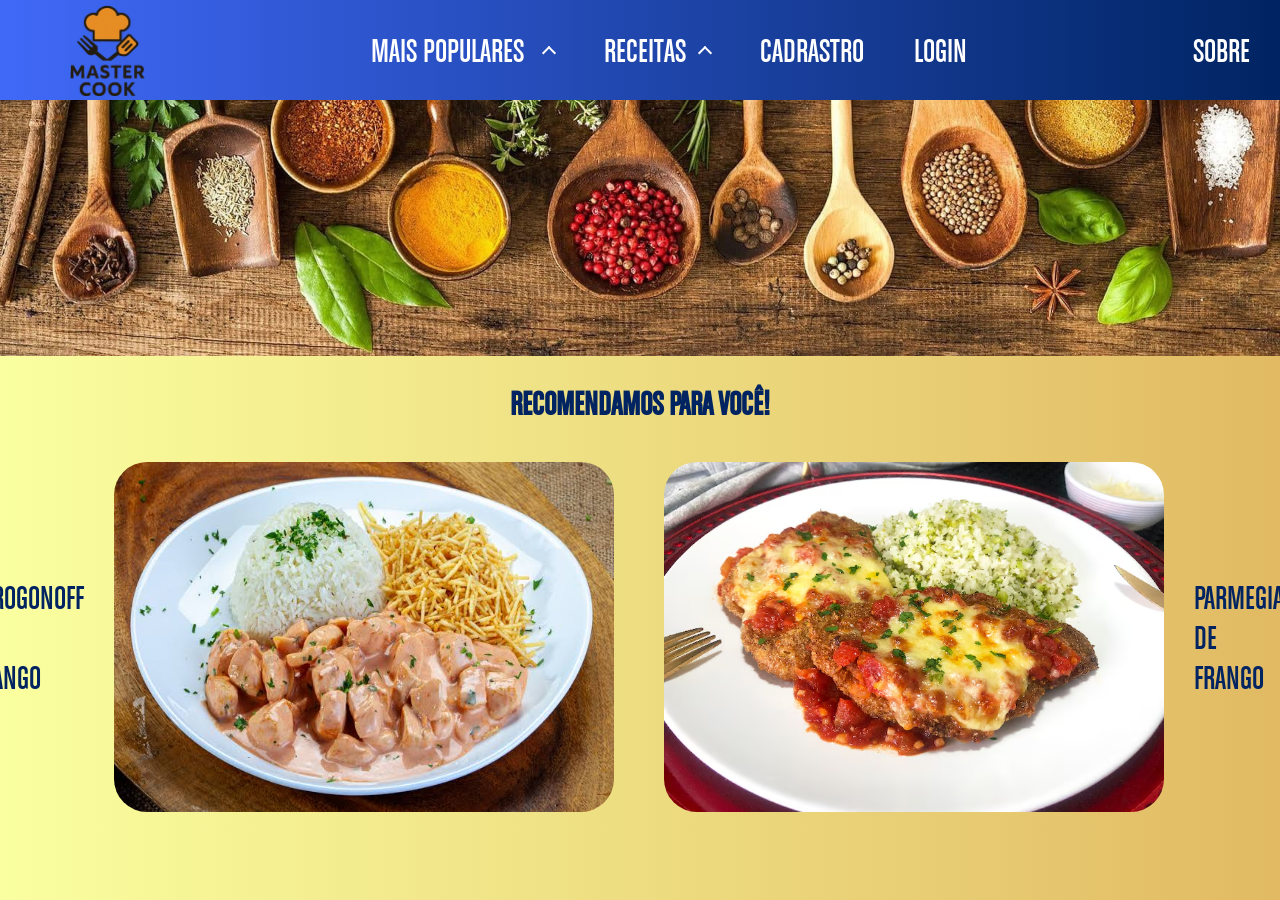
==== index.html @ 94885a42 "atualizações" ====
<!DOCTYPE html>
<html lang="pt-br">
<head>
    <link rel="stylesheet" href="/indexcustom.css">
    <meta charset="UTF-8">
    <meta name="viewport" content="width=device-width, initial-scale=1.0">
    <title>Master Cook</title>
    <link rel="icon" href="/img/logo-receita.avif">
</head>
<body>
    
    <nav class="menu-container">
        <ul class="menu">
                <li><a href="#"><img src="/img/logo-site.png" alt="Logo Principal do Site - Master Cook"></a></li>
                <li>
                    <a class="menu_populares" href="#" onclick="abrirSubMenu('menu_populares')">MAIS POPULARES <span class="seta"></span></a>
                    <ul class="submenu">
                        <li><a href="pages/maispopu.html">TODOS</a></li>
                        <li><a href="#">SIMPLES</a></li>
                    </ul>
                </li>

                <li>
                    <a class="menu_receitas" href="#" onclick="abrirSubMenu('menu_receitas')">RECEITAS<span class="seta" ></span> </a>
                    <ul class="submenu ">
                        <li><a href="#">PRATOS</a></li>
                        <li><a>DOCES</a></li>
                        <li><a>SALGADOS</a></li>
                        <li><a>TODOS</a></li>
                    </ul>
                </li>
                <li><a href="pages/pagcadastro.html">CADRASTRO</a></li>
                <li><a href="pages/paglogin.html">LOGIN</a></li>
                <li><a href="pages/sobre.html">SOBRE</a></li>
        </ul>
    </nav>

    <header class="cabecalho-banner">
        <img src="img/fundo-comp copy.jpg" class="fundo" alt="foto complementar">
    </header>
  

    <h1 class="fav">RECOMENDAMOS PARA VOCÊ!</h1>
    
    <section class="pratos-destaques">
        <div style="order: 1">
            <p style="order: 1">STROGONOFF DE<br> FRANGO</p>
            <img  style="order: 2" class="populares" src="/img/strogonoff.jpeg" alt="strogonoff">
        </div>
        <div style="order: 2">
            <p style="order: 2">PARMEGIANA DE<br> FRANGO</p>
            <img style ="order: 1" class="populares" src="/img/parmegiana.avif" alt="parmegiana">
        </div>
    </section>

    <!-- <hr>
    <section class="pratos-destaques pratos-destaques2">
        <div style="order: 1">
            <p style="order: 1">STROGONOFF DE<br> FRANGO</p>
            <div class="img-container" style="order: 2">
                <img  class="populares" src="imgs/strogonoff.jpeg" alt="strogonoff">
            </div>
        </div>
        <div style="order: 2">
            <p style="order: 2">PARMEGIANA DE<br> FRANGO</p>
            <div class="img-container" style="order: 1">
                <img class="populares" src="imgs/parmegiana.avif" alt="parmegiana">
            </div>
        </div>
    </section> -->

    <!-- <hr >
    <div class="parent">
        <div class="child"></div>
        <div class="child"></div>
        <div class="child"></div>
        <div class="child"></div>
    </div>

    <hr>
    <section class="pratos-destaques3">
        <div style="order: 1">
            <p style="order: 1">STROGONOFF DE<br> FRANGO</p>
            <img  style="order: 2" class="populares" src="imgs/strogonoff.jpeg" alt="strogonoff">
        </div>
        <div style="order: 2">
            <p style="order: 2">PARMEGIANA DE<br> FRANGO</p>
            <img style ="order: 1" class="populares" src="imgs/parmegiana.avif" alt="parmegiana">
        </div>
    </section> -->


    <!-- transform: rotate(225deg); /* A seta começa apontando para a direita */ -->

    <script src="submenu.js"></script>

</body>
</html>
---- indexcustom.css ----
@font-face {
    font-family: chalet1;
    src: url(../fontes/ChaletComprime/ChaletComprime\ CologneSixty.ttf);
}

@font-face {
    font-family: chalet2;
    src: url(../fontes/ChaletComprime/ChaletLondonNineteenSixty.ttf);
}
html{
    background:linear-gradient(to right,#FAFF9F,#E1BA63) ;
}
body{
    margin: 0%;
}



.menu-container{
    background:linear-gradient(to right,#4069F8,#002462) ;
    display: flex;
    flex-wrap: wrap;
    justify-content: center;
    align-items: center;
    padding: 0 10px;
    font-family: chalet1;
}

.menu-container ul.menu{
    list-style: none;    
    width: 100%;    
    margin: 0;
    display: flex;
    justify-content: center;
    align-items: center;
    gap:10px;

}
.menu-container ul.menu li{    
    max-height:90px ;
    padding:5px 20px;
}
.menu-container ul.menu li a {
    text-decoration: none;
    color: #fff;
    font-size: 26pt;
}


.menu-container ul.menu li:first-child,.menu-container ul.menu li:last-child{
    flex-grow: 2;    
}

.menu-container ul.menu > li:last-child{
    text-align: right;
    padding-right: 20px;
}
.menu-container ul.menu li img{ 
    width: 75px;
}

.menu-container .submenu{
    background:#264bce;
    max-height: 0; /* Começa com a altura mínima */
    overflow: hidden; /* Garante que o conteúdo não transborde quando não visível */
    display: none;
    list-style: none;   
    margin: 0;
    padding: 0;
    position: absolute;
    height: auto;
    transition: opacity 0.4s ease, visibility 0s 0.4s; /* Opacidade com transição e visibility com delay */
    
}

.menu-container .submenu li{
    width: 90px;
}
.menu-container .submenu.ativo{    
    display: flex;
    flex-direction: column; 
    max-height: 195px; /* A altura máxima que o submenu pode atingir */
    box-shadow: 0px 8px 20px 5px rgba(0, 0, 0, 0.274)
}



.seta{
    display: inline-block;
    width: 8px;
    height: 8px;
    border-right: 2px solid white; /* Cor da seta */
    border-bottom: 2px solid white; /* Cor da seta */       
    transform: rotate(225deg); /* A seta começa apontando para a direita */
    transition: transform 0.3s ease-in-out; /* Animação suave para a rotação */
    margin-left: 14px; /* Espaço entre o texto e a seta */
    margin-bottom: 4px;
}

.seta.fechado{
    transform: rotate(225deg); /* A seta começa apontando para a direita */
}
.seta.aberto{
    transform: rotate(45deg); /* A seta começa apontando para a direita */
}

.cabecalho-banner img{
    width: 100%;
}

.fav{
    text-align: center;
    color: #002462;
    font-family: chalet1;
    letter-spacing: 0px;
    font-size: 35px;
}
    


.opcoes a{
    font-family: chalet1;
    color: white;
    list-style: none;
    font-size: xx-large;
    text-decoration: none;
}
.pratos-destaques {
    display: flex;
    justify-content: center;
    gap: 20px;
    color: #002462;
    font-family: chalet1;
    letter-spacing: 0px;
    font-size: 35px;
    overflow: hidden;
}
.pratos-destaques div {
    display: flex;
    align-items: center;
    
}
.pratos-destaques div p{
    margin:15px;
}
.pratos-destaques .populares{
    width: 500px;
    height: 350px;
    border-radius: 33px;
    margin: 15px;
    -webkit-transition: -webkit-transform .5s ease;
    transition: 0.5s;
}

.pratos-destaques .populares:hover{
    -webkit-transform: scale(1.1);
    transform: scale(1.1);
}
@media only screen and (max-width:580px){
    .menu {
        display: none;
        flex-direction: column;
        background-color: #333;
        position: absolute;
        top: 60px;
        right: 0;
        width: 200px;
        padding: 10px;
      }
      body img{
        margin: 0%;
    }
    .menu-container ul.menu{
        display: none;
    }
    .pratos-destaques div {
        display: grid;
        align-items: center;
    }
    .pratos-destaques {
        display: grid;
    }
    .pratos-destaques div p {
        margin: 15px;
        text-align: center;
    }
}

/* .pratos-destaques2 div.img-container{
    width: 500px;
    height: 350px;
    overflow: hidden;
    border: 2px solid transparent;
}

.pratos-destaques2  .img-container img{
    width: 100%;
    height: 100%;
    -webkit-transition: -webkit-transform .5s ease;
    transition: transform .5s ease;
 }
 
 .pratos-destaques2 .img-container:hover img{
    -webkit-transform: scale(1.1);
    transform: scale(1.1);
 } */

/* 
 .pratos-destaques3 img {
    transition: 0.4s;
  }
  
  .pratos-destaques3 div:hover img {
    opacity: 0.3;
  }
  
  .pratos-destaques3 img:hover {
    opacity: 1;
  } */
/* 
  .pratos-destaques3 img {
    transition: opacity 0.4s ease;
}

/* Efeito de hover para o item que está em destaque 
.pratos-destaques3 div:hover img {
    opacity: 1;
}*\

/* Efeito de hover para as imagens que NÃO estão no item em destaque 
.pratos-destaques3 div:hover ~ div img {
    opacity: 0.3;
}

.pratos-destaques3 div:hover img {
    opacity: 1;
} 


.pratos-destaques3 img {
    transition: opacity 0.4s ease;
}*\

/* Quando o mouse passar sobre um div, as imagens de outros itens (não em destaque) ficam com opacidade 0.3 
.pratos-destaques3 div:hover img {
    opacity: 1;} /* A imagem do item que está em destaque fica normal */


/* .pratos-destaques3 div:hover ~ div img {
    opacity: 0.3;} /* As imagens dos outros itens têm opacidade 0.3 */


/* .pratos-destaques3 div:hover ~ div:hover img {
    opacity: 0.3; /* Evita que as imagens de itens em hover sejam alteradas 
}
*\
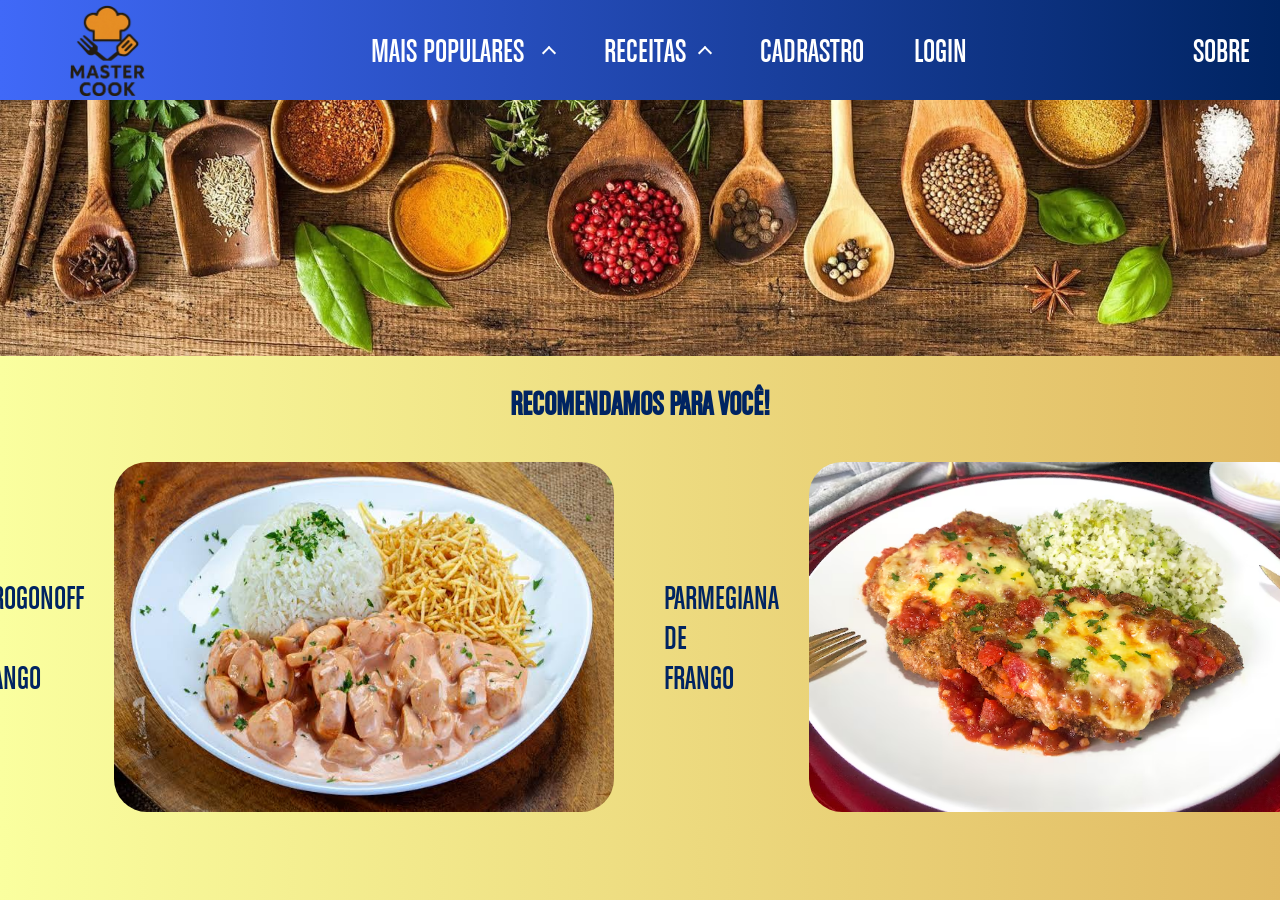
==== commit 2e7824b0: "atualizações no sobre e index" ====
--- a/index.html
+++ b/index.html
@@ -48,10 +48,128 @@
             <img  style="order: 2" class="populares" src="/img/strogonoff.jpeg" alt="strogonoff">
         </div>
         <div style="order: 2">
-            <p style="order: 2">PARMEGIANA DE<br> FRANGO</p>
+            <p style="order: 1">PARMEGIANA DE<br> FRANGO</p>
             <img style ="order: 1" class="populares" src="/img/parmegiana.avif" alt="parmegiana">
         </div>
     </section>
+
+    <!-- MENU MOBILE ABAIXO: -->
+     
+     <style>
+        .fullscreen-menu.collapse.show {
+            position: fixed;
+            top: 0;
+            left: 0;
+            width: 100vw;
+            height: 100vh;
+            background-color: rgba(33, 37, 41, 0.95); /* quase preto com transparência */
+            z-index: 1050; /* maior que navbar padrão */
+            display: flex;
+            align-items: center;
+            justify-content: center;
+            flex-direction: column;
+        }
+      
+        .fullscreen-menu .navbar-nav {
+            flex-direction: column;
+            align-items: center;
+        }
+      
+        .fullscreen-menu .nav-link {
+            font-size: 1.5rem;
+            margin: 1rem 0;
+            color: #fff !important;
+        }
+      
+        .fullscreen-menu .dropdown-menu {
+            position: static;
+            float: none;
+            background-color: transparent;
+            border: none;
+            box-shadow: none;
+        }
+      
+        .fullscreen-menu .dropdown-item {
+            color: #fff;
+            text-align: center;
+        }
+      
+        .fullscreen-menu .navbar-brand,
+        .fullscreen-menu .navbar-toggler {
+            display: none;
+        }
+        
+      </style> 
+
+
+
+    <!-- <link href="https://cdn.jsdelivr.net/npm/bootstrap@5.3.6/dist/css/bootstrap.min.css" rel="stylesheet" integrity="sha384-4Q6Gf2aSP4eDXB8Miphtr37CMZZQ5oXLH2yaXMJ2w8e2ZtHTl7GptT4jmndRuHDT" crossorigin="anonymous">
+
+    <svg xmlns="http://www.w3.org/2000/svg" class="d-none">
+        <symbol id="check2" viewBox="0 0 16 16">
+            <path d="M13.854 3.646a.5.5 0 0 1 0 .708l-7 7a.5.5 0 0 1-.708 0l-3.5-3.5a.5.5 0 1 1 .708-.708L6.5 10.293l6.646-6.647a.5.5 0 0 1 .708 0z"></path>
+        </symbol>
+        <symbol id="circle-half" viewBox="0 0 16 16">
+            <path d="M8 15A7 7 0 1 0 8 1v14zm0 1A8 8 0 1 1 8 0a8 8 0 0 1 0 16z"></path>
+        </symbol>
+        <symbol id="moon-stars-fill" viewBox="0 0 16 16">
+            <path d="M6 .278a.768.768 0 0 1 .08.858 7.208 7.208 0 0 0-.878 3.46c0 4.021 3.278 7.277 7.318 7.277.527 0 1.04-.055 1.533-.16a.787.787 0 0 1 .81.316.733.733 0 0 1-.031.893A8.349 8.349 0 0 1 8.344 16C3.734 16 0 12.286 0 7.71 0 4.266 2.114 1.312 5.124.06A.752.752 0 0 1 6 .278z"></path>
+            <path d="M10.794 3.148a.217.217 0 0 1 .412 0l.387 1.162c.173.518.579.924 1.097 1.097l1.162.387a.217.217 0 0 1 0 .412l-1.162.387a1.734 1.734 0 0 0-1.097 1.097l-.387 1.162a.217.217 0 0 1-.412 0l-.387-1.162A1.734 1.734 0 0 0 9.31 6.593l-1.162-.387a.217.217 0 0 1 0-.412l1.162-.387a1.734 1.734 0 0 0 1.097-1.097l.387-1.162zM13.863.099a.145.145 0 0 1 .274 0l.258.774c.115.346.386.617.732.732l.774.258a.145.145 0 0 1 0 .274l-.774.258a1.156 1.156 0 0 0-.732.732l-.258.774a.145.145 0 0 1-.274 0l-.258-.774a1.156 1.156 0 0 0-.732-.732l-.774-.258a.145.145 0 0 1 0-.274l.774-.258c.346-.115.617-.386.732-.732L13.863.1z"></path>
+        </symbol>
+        <symbol id="sun-fill" viewBox="0 0 16 16">
+            <path d="M8 12a4 4 0 1 0 0-8 4 4 0 0 0 0 8zM8 0a.5.5 0 0 1 .5.5v2a.5.5 0 0 1-1 0v-2A.5.5 0 0 1 8 0zm0 13a.5.5 0 0 1 .5.5v2a.5.5 0 0 1-1 0v-2A.5.5 0 0 1 8 13zm8-5a.5.5 0 0 1-.5.5h-2a.5.5 0 0 1 0-1h2a.5.5 0 0 1 .5.5zM3 8a.5.5 0 0 1-.5.5h-2a.5.5 0 0 1 0-1h2A.5.5 0 0 1 3 8zm10.657-5.657a.5.5 0 0 1 0 .707l-1.414 1.415a.5.5 0 1 1-.707-.708l1.414-1.414a.5.5 0 0 1 .707 0zm-9.193 9.193a.5.5 0 0 1 0 .707L3.05 13.657a.5.5 0 0 1-.707-.707l1.414-1.414a.5.5 0 0 1 .707 0zm9.193 2.121a.5.5 0 0 1-.707 0l-1.414-1.414a.5.5 0 0 1 .707-.707l1.414 1.414a.5.5 0 0 1 0 .707zM4.464 4.465a.5.5 0 0 1-.707 0L2.343 3.05a.5.5 0 1 1 .707-.707l1.414 1.414a.5.5 0 0 1 0 .708z"></path>
+        </symbol>
+    </svg> -->
+
+   
+
+     <nav class="navbar fixed-bottom navbar-expand-sm" id="menu-mobile">
+        <div class="container-fluid">
+            <a class="navbar-brand" href="#">
+                <img src="/img/logo-site.png" alt="Logo Principal do Site - Master Cook" width="50px">
+            </a> 
+            <button class="navbar-toggler" type="button" data-bs-toggle="collapse" data-bs-target="#navbarCollapse" aria-controls="navbarCollapse" aria-expanded="false" aria-label="Toggle navigation" id="icone"> <span class="navbar-toggler-icon" ></span> </button> 
+            <div class="collapse navbar-collapse fullscreen-menu" id="navbarCollapse">
+                <button type="button" class="btn-close text-white position-absolute top-0 end-0 m-3 d-sm-none" id="closeMenuBtn" aria-label="Fechar menu"></button>
+
+                <ul class="navbar-nav">
+                    <li class="nav-item dropup">
+                        <a class="nav-link dropdown-toggle active" href="#" data-bs-toggle="dropdown" aria-expanded="false">Mais Populares</a> 
+                        <ul class="dropdown-menu">
+                            <li><a class="dropdown-item" href="#">Action</a></li>
+                            <li><a class="dropdown-item" href="#">Another action</a></li>
+                            <li><a class="dropdown-item" href="#">Something else here</a></li>
+                        </ul>
+                    </li>        
+                    <li class="nav-item dropup">
+                        <a class="nav-link dropdown-toggle" href="#" data-bs-toggle="dropdown" aria-expanded="false">Receitas</a> 
+                        <ul class="dropdown-menu">
+                            <li><a class="dropdown-item" href="#">Action</a></li>
+                            <li><a class="dropdown-item" href="#">Another action</a></li>
+                            <li><a class="dropdown-item" href="#">Something else here</a></li>
+                        </ul>
+                    </li>                                          
+                    <li class="nav-item"> <a class="nav-link " href="#">Cadastro</a> </li>
+                    <li class="nav-item"> <a class="nav-link" href="#">Sobre</a> </li>
+
+                </ul>
+            </div>
+        </div>
+    </nav>
+<script src="https://cdn.jsdelivr.net/npm/bootstrap@5.3.6/dist/js/bootstrap.bundle.min.js" integrity="sha384-j1CDi7MgGQ12Z7Qab0qlWQ/Qqz24Gc6BM0thvEMVjHnfYGF0rmFCozFSxQBxwHKO" crossorigin="anonymous"></script>
+<script>
+    document.addEventListener("DOMContentLoaded", function () {
+        const navLinks = document.querySelectorAll('#navbarCollapse .nav-link, #navbarCollapse .dropdown-item');
+        const closeBtn = document.getElementById('closeMenuBtn');
+        const navbarCollapseElement = document.getElementById('navbarCollapse');
+        const navbarCollapse = new bootstrap.Collapse(navbarCollapseElement, { toggle: false });
+
+
+        closeBtn.addEventListener("click", () => {
+            navbarCollapse.hide();
+        });
+    });
+</script> 
 
     <!-- <hr>
     <section class="pratos-destaques pratos-destaques2">
--- a/indexcustom.css
+++ b/indexcustom.css
@@ -11,6 +11,7 @@
     background:linear-gradient(to right,#FAFF9F,#E1BA63) ;
 }
 body{
+    background:linear-gradient(to right,#FAFF9F,#E1BA63) ;
     margin: 0%;
 }
 
@@ -184,6 +185,11 @@
         margin: 15px;
         text-align: center;
     }
+}
+@media (min-width: 576px) {
+    #menu-mobile{
+        display: none;
+    }    
 }
 
 /* .pratos-destaques2 div.img-container{
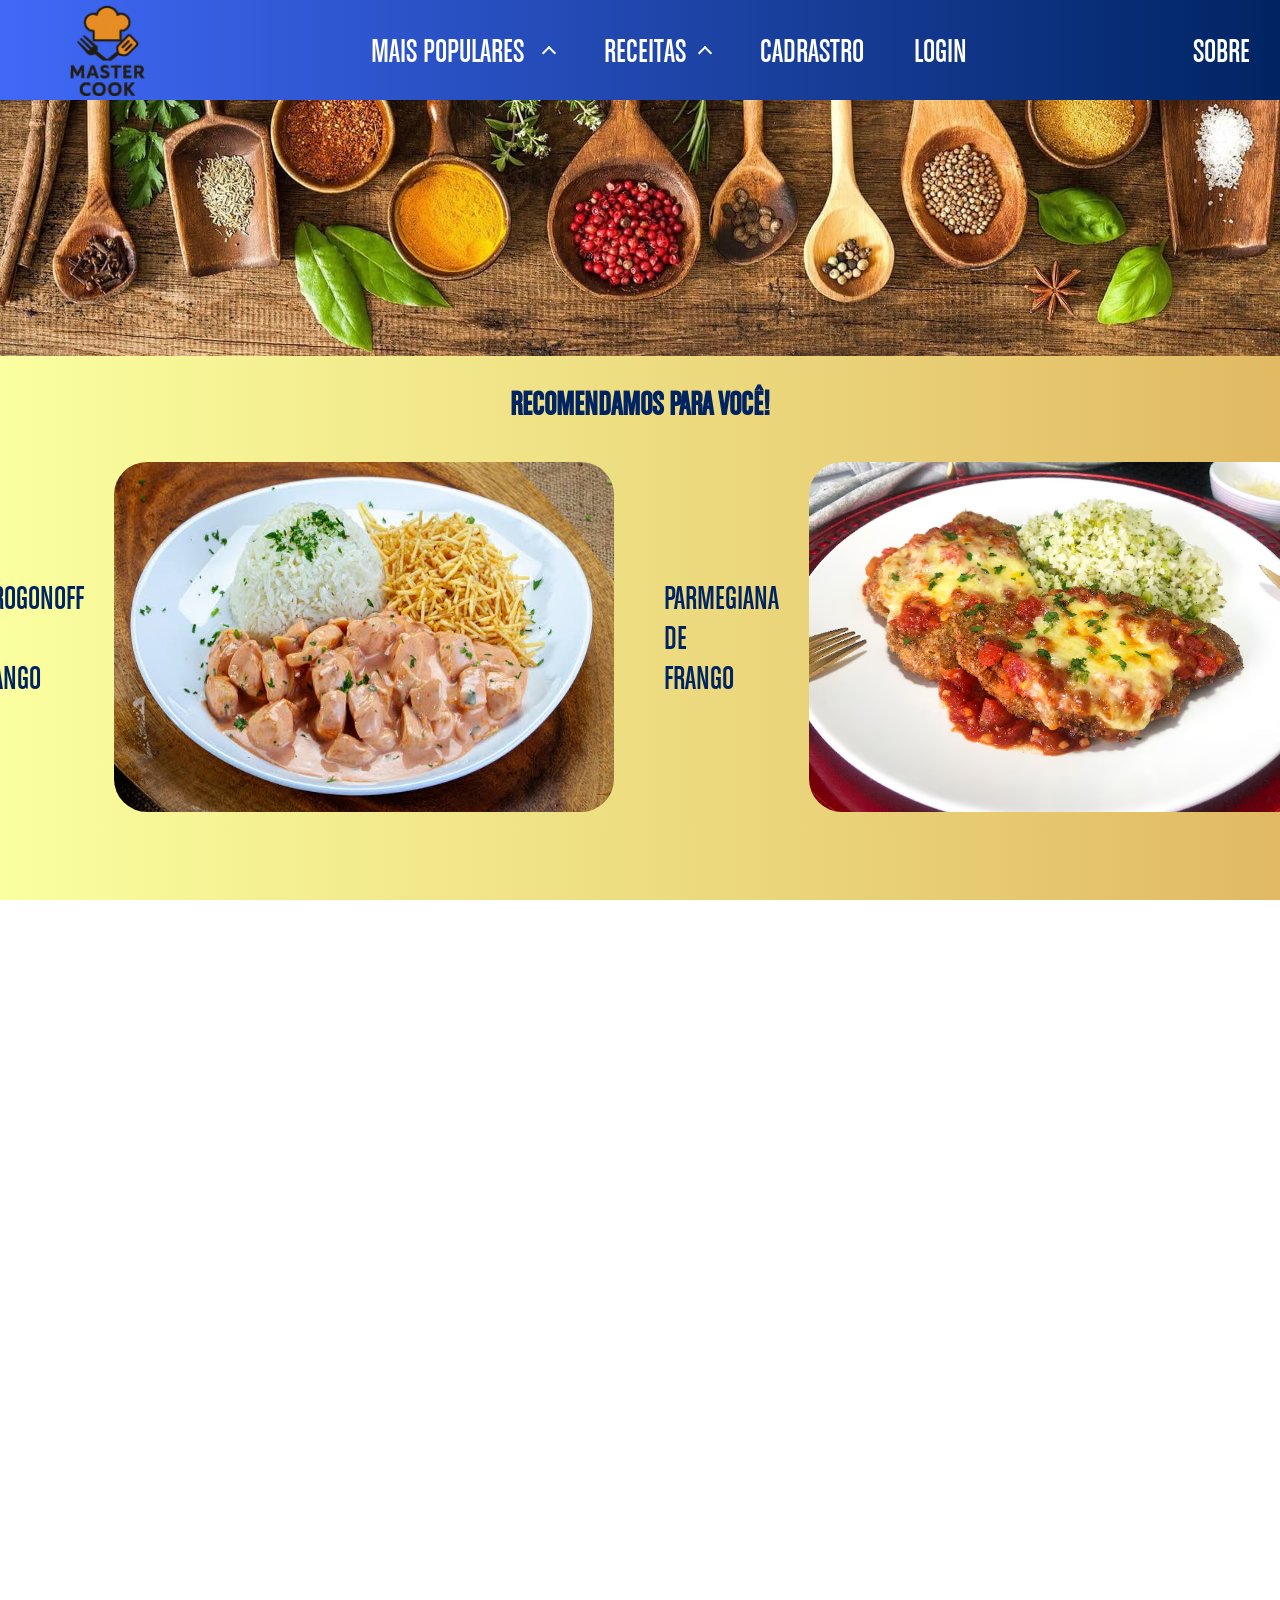
==== commit f8f96e05: "pequena correção" ====
--- a/index.html
+++ b/index.html
@@ -1,36 +1,34 @@
 <!DOCTYPE html>
 <html lang="pt-br">
 <head>
-    <link rel="stylesheet" href="/indexcustom.css">
+    <link rel="stylesheet" href="./indexcustom.css">
     <meta charset="UTF-8">
     <meta name="viewport" content="width=device-width, initial-scale=1.0">
     <title>Master Cook</title>
-    <link rel="icon" href="/img/logo-receita.avif">
+    <link rel="icon" href="img/logo-receita.avif">
 </head>
 <body>
     
     <nav class="menu-container">
         <ul class="menu">
-                <li><a href="#"><img src="/img/logo-site.png" alt="Logo Principal do Site - Master Cook"></a></li>
+                <li><a href="#"><img src="img/logo-site.png" alt="Logo Principal do Site - Master Cook"></a></li>
                 <li>
                     <a class="menu_populares" href="#" onclick="abrirSubMenu('menu_populares')">MAIS POPULARES <span class="seta"></span></a>
                     <ul class="submenu">
                         <li><a href="pages/maispopu.html">TODOS</a></li>
-                        <li><a href="#">SIMPLES</a></li>
+                        <li><a href="pages/simples.html">SIMPLES</a></li>
                     </ul>
                 </li>
 
                 <li>
-                    <a class="menu_receitas" href="#" onclick="abrirSubMenu('menu_receitas')">RECEITAS<span class="seta" ></span> </a>
+                    <a class="menu_receitas" href="#" onclick="abrirSubMenu('menu_receitas')">RECEITAS<span class="seta"></span></a>
                     <ul class="submenu ">
-                        <li><a href="#">PRATOS</a></li>
-                        <li><a>DOCES</a></li>
-                        <li><a>SALGADOS</a></li>
-                        <li><a>TODOS</a></li>
+                        <li><a href="pages/doces.html">DOCES</a></li>
+                        <li><a href="pages/salgados.html">SALGADOS</a></li>
                     </ul>
                 </li>
-                <li><a href="pages/pagcadastro.html">CADRASTRO</a></li>
-                <li><a href="pages/paglogin.html">LOGIN</a></li>
+                <li><a href="pages/cadastro.html">CADRASTRO</a></li>
+                <li><a href="pages/login.html">LOGIN</a></li>
                 <li><a href="pages/sobre.html">SOBRE</a></li>
         </ul>
     </nav>
@@ -45,11 +43,11 @@
     <section class="pratos-destaques">
         <div style="order: 1">
             <p style="order: 1">STROGONOFF DE<br> FRANGO</p>
-            <img  style="order: 2" class="populares" src="/img/strogonoff.jpeg" alt="strogonoff">
+            <img  style="order: 2" class="populares" src="img/strogonoff.jpeg" alt="strogonoff">
         </div>
         <div style="order: 2">
             <p style="order: 1">PARMEGIANA DE<br> FRANGO</p>
-            <img style ="order: 1" class="populares" src="/img/parmegiana.avif" alt="parmegiana">
+            <img style ="order: 1" class="populares" src="img/parmegiana.avif" alt="parmegiana">
         </div>
     </section>
 
@@ -156,6 +154,7 @@
             </div>
         </div>
     </nav>
+<script src="js/app.js"></script>
 <script src="https://cdn.jsdelivr.net/npm/bootstrap@5.3.6/dist/js/bootstrap.bundle.min.js" integrity="sha384-j1CDi7MgGQ12Z7Qab0qlWQ/Qqz24Gc6BM0thvEMVjHnfYGF0rmFCozFSxQBxwHKO" crossorigin="anonymous"></script>
 <script>
     document.addEventListener("DOMContentLoaded", function () {
@@ -168,7 +167,23 @@
         closeBtn.addEventListener("click", () => {
             navbarCollapse.hide();
         });
+
+
     });
+    
+    document.addEventListener("DOMContentLoaded", async () => {
+        if (!localStorage.getItem("receitas")) {
+            try {
+                const responseReceitas = await fetch("dados/receitas.json");
+                const dadosIniciaisReceitas = await responseReceitas.json();
+                localStorage.setItem("receitas", JSON.stringify(dadosIniciaisReceitas));
+            } catch (erro) {
+                console.error("Erro ao carregar receitas:", erro);
+            }
+        }
+    });
+
+  
 </script> 
 
     <!-- <hr>
--- a/indexcustom.css
+++ b/indexcustom.css
@@ -1,11 +1,11 @@
 @font-face {
     font-family: chalet1;
-    src: url(../fontes/ChaletComprime/ChaletComprime\ CologneSixty.ttf);
+    src: url(fontes/ChaletComprime/ChaletComprime\ CologneSixty.ttf);
 }
 
 @font-face {
     font-family: chalet2;
-    src: url(../fontes/ChaletComprime/ChaletLondonNineteenSixty.ttf);
+    src: url(fontes/ChaletComprime/ChaletLondonNineteenSixty.ttf);
 }
 html{
     background:linear-gradient(to right,#FAFF9F,#E1BA63) ;
@@ -116,7 +116,6 @@
     letter-spacing: 0px;
     font-size: 35px;
 }
-    
 
 
 .opcoes a{
